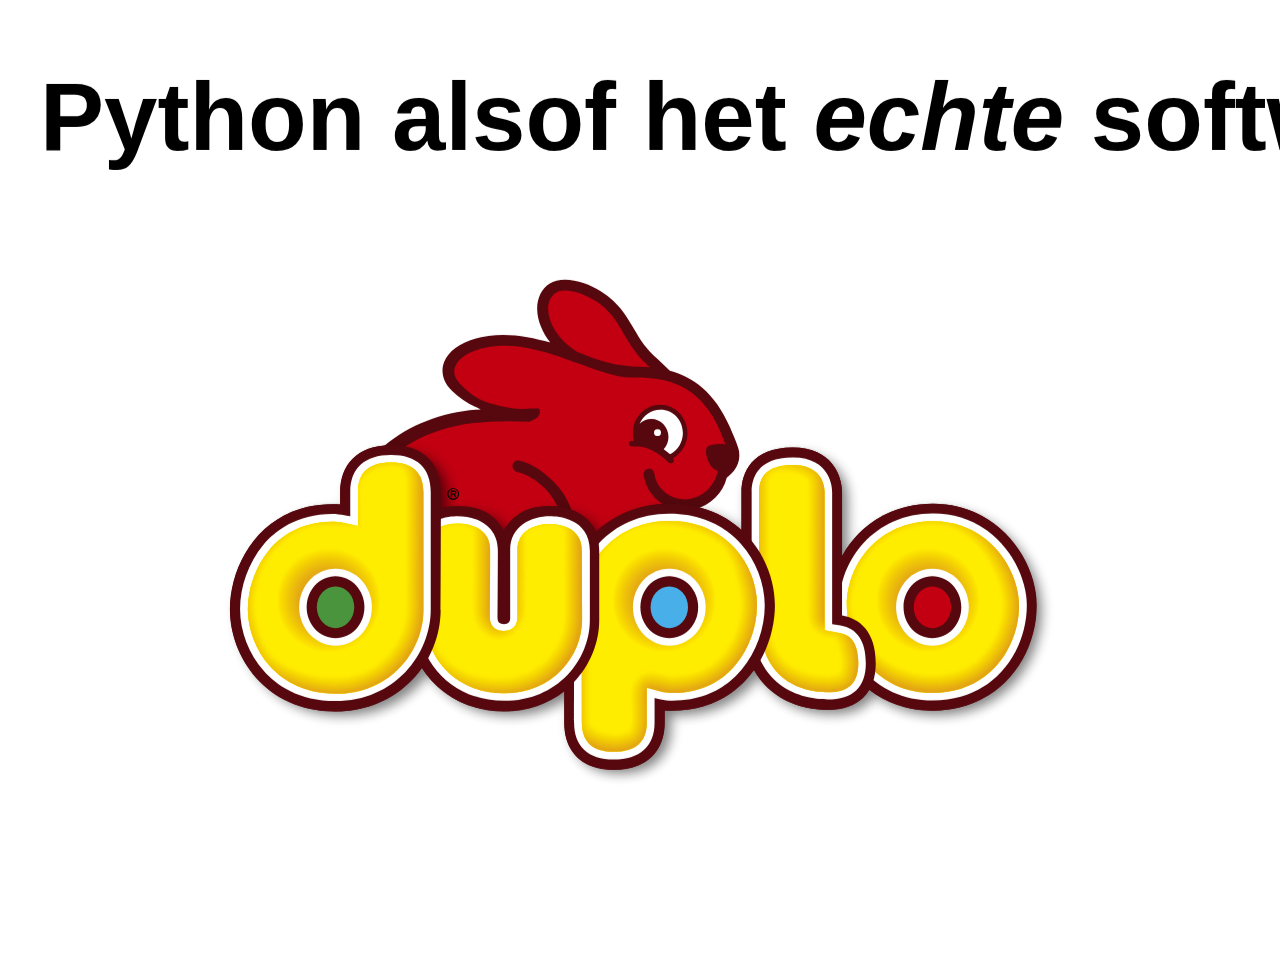
==== index.html @ 90a0829d "Add compiled presentation" ====
<!DOCTYPE html>
<html>
<head>
    <meta charset="UTF-8" />
    <title> Presentation </title>
    <link href="assets/default.css" rel="stylesheet" type="text/css" />
    <link href="assets/pygments.css" rel="stylesheet" type="text/css" />
</head>
<body>

<div id="impress" data-transition-duration="150">
    
        <div class="slide step">
            <h1>Python alsof het <em>echte</em> software is</h1>
<p><img alt="DUPLO" src="assets/duplo.svg" /></p>

            <div class="slide-num">
                1 / 10
            </div>
        </div>
    
        <div class="slide step">
            <h2>Hoezo?!</h2>
<ul>
<li>FBDA's weapon of choice</li>
<li>zowel losse scripts  als 'libs'</li>
<li>herbruikbaarheid non-triviaal</li>
<li>geringe ervaring met tooling</li>
<li>impulsgroep DUPLO™</li>
</ul>

            <div class="slide-num">
                2 / 10
            </div>
        </div>
    
        <div class="slide step">
            <h2>Invulling</h2>
<ul>
<li>typisch los script (doet het!): <code>wordcount.py</code></li>
<li>nou nog herbruikbaar…</li>
<li>spelen met veelgebruikte tooling<ul>
<li><code>pytest</code>, <code>setuptools</code>, <code>sphinx</code>, <code>tox</code>, <code>wheel</code>, …</li>
<li>PyCharm</li>
</ul>
</li>
</ul>

            <div class="slide-num">
                3 / 10
            </div>
        </div>
    
        <div class="slide step">
            <h2>Not Invented Here™</h2>
<ul>
<li>github's trending python projects als inspiratie (<code>keras</code>, <code>requests</code>, …)</li>
<li>project-layout (<code>test_dingen.py</code> of <code>tests/test_iets.py</code>, …)</li>
<li>gebruikte tools (<code>pytest</code> of <code>unittest2</code>, …)</li>
</ul>

            <div class="slide-num">
                4 / 10
            </div>
        </div>
    
        <div class="slide step">
            <h2>TODO</h2>
<ul>
<li><code>virtualenv</code></li>
<li>documentatie met <code>sphinx</code></li>
<li>unittests met <code>pytest</code></li>
<li>packaging met <code>setuptools</code> en <code>wheel</code></li>
<li>automatisering met <code>tox</code></li>
<li>eventueel<ul>
<li>'lint' met <code>flake8</code></li>
<li>coverage met <code>coverage</code></li>
</ul>
</li>
</ul>

            <div class="slide-num">
                5 / 10
            </div>
        </div>
    
        <div class="slide step">
            <h2>Woordjes tellen</h2>
<ul>
<li>live meeklikken (of kopie-pasta): <code>https://akaidiot.github.com/word-count/</code></li>
</ul>
<div class="codehilite"><pre><span></span>$ git clone https://github.com/akaIDIOT/word-count.git
$ python3 wordcount.py map/met/tekst
[(&#39;de&#39;, 123), (&#39;het&#39;, 45), (&#39;een&#39;, 6)]
</pre></div>


<ul>
<li>PyCharm</li>
<li><code>virtualenv</code></li>
</ul>

            <div class="slide-num">
                6 / 10
            </div>
        </div>
    
        <div class="slide step">
            <h2>Documentatie: Spinx</h2>
<p>Krachtige tool, maar veel TLC nodig…</p>
<div class="codehilite"><pre><span></span>$ pip install sphinx
$ cd …/word-count
$ sphinx-quickstart
&gt; Root path for the documentation [.]: docs
&gt; autodoc: automatically insert docstrings from modules (y/n) [n]: y
&gt; Create Makefile? (y/n) [y]: n
&gt; Create Windows command file? (y/n) [y]: n
</pre></div>

            <div class="slide-num">
                7 / 10
            </div>
        </div>
    
        <div class="slide step">
            <h2>Documentatie: <code>conf.py</code></h2>
<div class="codehilite"><pre><span></span><span class="kn">import</span> <span class="nn">os</span>
<span class="kn">import</span> <span class="nn">sys</span>
<span class="n">sys</span><span class="o">.</span><span class="n">path</span><span class="o">.</span><span class="n">insert</span><span class="p">(</span><span class="mi">0</span><span class="p">,</span> <span class="n">os</span><span class="o">.</span><span class="n">path</span><span class="o">.</span><span class="n">abspath</span><span class="p">(</span><span class="s1">&#39;..&#39;</span><span class="p">))</span>
</pre></div>

            <div class="slide-num">
                8 / 10
            </div>
        </div>
    
        <div class="slide step">
            <h2>Documentatie: <code>index.rst</code></h2>
<div class="codehilite"><pre><span></span><span class="p">..</span> <span class="ow">toctree</span><span class="p">::</span>
   <span class="nc">:maxdepth:</span> <span class="nf">2</span>
   <span class="nc">:caption:</span> <span class="nf">Contents:</span>

   api
</pre></div>

            <div class="slide-num">
                9 / 10
            </div>
        </div>
    
        <div class="slide step">
            <h2>Documentatie: <code>api.rst</code></h2>
<div class="codehilite"><pre><span></span><span class="gh">API Docs</span>
<span class="gh">========</span>

<span class="p">..</span> <span class="ow">automodule</span><span class="p">::</span> wordcount
   <span class="nc">:members:</span>
   <span class="nc">:undoc-members:</span>
</pre></div>


<p>Niet per se fijn, eventueel in <code>conf.py</code>:</p>
<div class="codehilite"><pre><span></span><span class="n">autodoc_default_flags</span> <span class="o">=</span> <span class="p">[</span><span class="s1">&#39;members&#39;</span><span class="p">,</span> <span class="s1">&#39;undoc-members&#39;</span><span class="p">]</span>
</pre></div>


<p>Zie <a href="http://www.sphinx-doc.org/en/stable/ext/autodoc.html">Sphinx' <code>autodoc</code> doc</a> voor meer</p>

            <div class="slide-num">
                10 / 10
            </div>
        </div>
    
</div>

<script src="assets/impress.js"></script>
<script>
    impress().init();
</script>

</body>

</html>
---- assets/default.css ----
h1, h2 {
    display: inline-block;
    margin: .2em 0 .4em 0;
    white-space: nowrap;
    background-color: rgba(255, 255, 255, 0.5);
}

ul {
    margin-top: .2em;
}

#impress .slide {
    position: relative;
    width: 1200px;
    min-height: 600px;
    padding: 50px;

    font-family: Lato, Verdana, sans-serif;
    font-size: 300%;

    transition: opacity .1s
}

#impress .slide:not(.present) {
    opacity: 0;
}

#impress .slide:not(.present) a {
    display: none;
}

#impress .slide .slide-num {
    display: none;
    position: fixed;
    right: 0;
    bottom: 0;
    opacity: 0.5;
}

#impress .slide .codehilite {
    margin-bottom: 1em;
    padding: 0 .4em;
    border-top: .1em #666 solid;
    border-bottom: .1em #666 solid;
    background: #ddd;
}

#impress .slide p img {
    display: block;
    margin: auto;
}

#impress .slide h1 ~ p img {
    width: 70%;
}

#impress .slide .footnote {
    font-size: 50%;
    color: #666;
}
---- assets/pygments.css ----
.hll { background-color: #ffffcc }
.c { color: #999988; font-style: italic } /* Comment */
.err { color: #a61717; background-color: #e3d2d2 } /* Error */
.k { color: #000000; font-weight: bold } /* Keyword */
.o { color: #000000; font-weight: bold } /* Operator */
.cm { color: #999988; font-style: italic } /* Comment.Multiline */
.cp { color: #999999; font-weight: bold; font-style: italic } /* Comment.Preproc */
.c1 { color: #999988; font-style: italic } /* Comment.Single */
.cs { color: #999999; font-weight: bold; font-style: italic } /* Comment.Special */
.gd { color: #000000; background-color: #ffdddd } /* Generic.Deleted */
.ge { color: #000000; font-style: italic } /* Generic.Emph */
.gr { color: #aa0000 } /* Generic.Error */
.gh { color: #999999 } /* Generic.Heading */
.gi { color: #000000; background-color: #ddffdd } /* Generic.Inserted */
.go { color: #888888 } /* Generic.Output */
.gp { color: #555555 } /* Generic.Prompt */
.gs { font-weight: bold } /* Generic.Strong */
.gu { color: #aaaaaa } /* Generic.Subheading */
.gt { color: #aa0000 } /* Generic.Traceback */
.kc { color: #000000; font-weight: bold } /* Keyword.Constant */
.kd { color: #000000; font-weight: bold } /* Keyword.Declaration */
.kn { color: #000000; font-weight: bold } /* Keyword.Namespace */
.kp { color: #000000; font-weight: bold } /* Keyword.Pseudo */
.kr { color: #000000; font-weight: bold } /* Keyword.Reserved */
.kt { color: #445588; font-weight: bold } /* Keyword.Type */
.m { color: #009999 } /* Literal.Number */
.s { color: #d01040 } /* Literal.String */
.na { color: #008080 } /* Name.Attribute */
.nb { color: #0086B3 } /* Name.Builtin */
.nc { color: #445588; font-weight: bold } /* Name.Class */
.no { color: #008080 } /* Name.Constant */
.nd { color: #3c5d5d; font-weight: bold } /* Name.Decorator */
.ni { color: #800080 } /* Name.Entity */
.ne { color: #990000; font-weight: bold } /* Name.Exception */
.nf { color: #990000; font-weight: bold } /* Name.Function */
.nl { color: #990000; font-weight: bold } /* Name.Label */
.nn { color: #555555 } /* Name.Namespace */
.nt { color: #000080 } /* Name.Tag */
.nv { color: #008080 } /* Name.Variable */
.ow { color: #000000; font-weight: bold } /* Operator.Word */
.w { color: #bbbbbb } /* Text.Whitespace */
.mf { color: #009999 } /* Literal.Number.Float */
.mh { color: #009999 } /* Literal.Number.Hex */
.mi { color: #009999 } /* Literal.Number.Integer */
.mo { color: #009999 } /* Literal.Number.Oct */
.sb { color: #d01040 } /* Literal.String.Backtick */
.sc { color: #d01040 } /* Literal.String.Char */
.sd { color: #d01040 } /* Literal.String.Doc */
.s2 { color: #d01040 } /* Literal.String.Double */
.se { color: #d01040 } /* Literal.String.Escape */
.sh { color: #d01040 } /* Literal.String.Heredoc */
.si { color: #d01040 } /* Literal.String.Interpol */
.sx { color: #d01040 } /* Literal.String.Other */
.sr { color: #009926 } /* Literal.String.Regex */
.s1 { color: #d01040 } /* Literal.String.Single */
.ss { color: #990073 } /* Literal.String.Symbol */
.bp { color: #999999 } /* Name.Builtin.Pseudo */
.vc { color: #008080 } /* Name.Variable.Class */
.vg { color: #008080 } /* Name.Variable.Global */
.vi { color: #008080 } /* Name.Variable.Instance */
.il { color: #009999 } /* Literal.Number.Integer.Long */
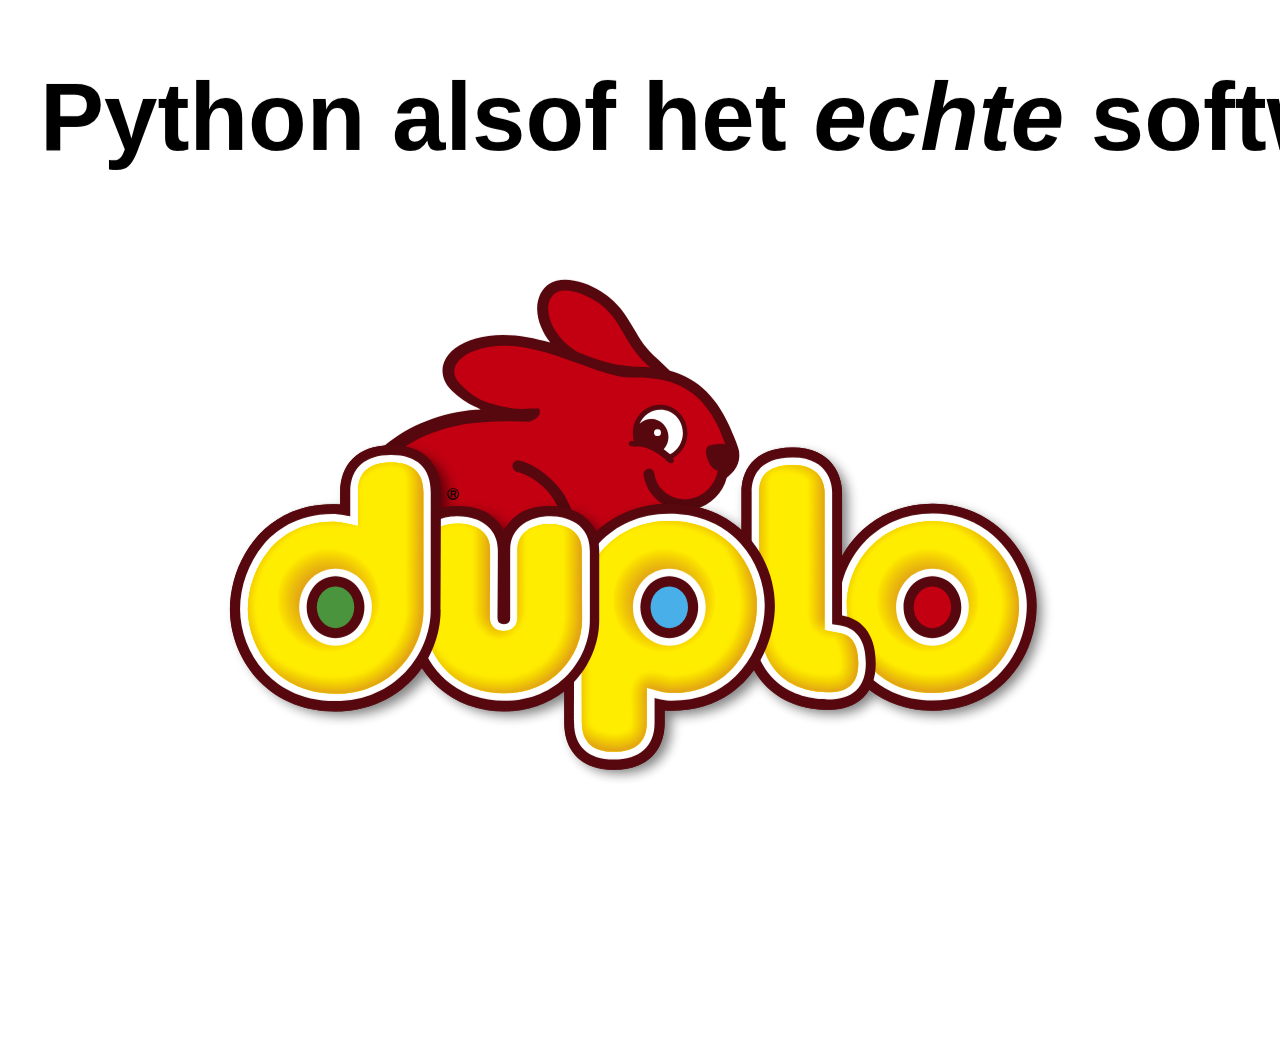
==== commit b5618a1d: "Write up unit testing" ====
--- a/index.html
+++ b/index.html
@@ -2,7 +2,7 @@
 <html>
 <head>
     <meta charset="UTF-8" />
-    <title> Presentation </title>
+    <title> PyCon.here </title>
     <link href="assets/default.css" rel="stylesheet" type="text/css" />
     <link href="assets/pygments.css" rel="stylesheet" type="text/css" />
 </head>
@@ -15,7 +15,7 @@
 <p><img alt="DUPLO" src="assets/duplo.svg" /></p>
 
             <div class="slide-num">
-                1 / 10
+                1 / 17
             </div>
         </div>
     
@@ -30,7 +30,7 @@
 </ul>
 
             <div class="slide-num">
-                2 / 10
+                2 / 17
             </div>
         </div>
     
@@ -47,7 +47,7 @@
 </ul>
 
             <div class="slide-num">
-                3 / 10
+                3 / 17
             </div>
         </div>
     
@@ -60,27 +60,45 @@
 </ul>
 
             <div class="slide-num">
-                4 / 10
-            </div>
-        </div>
-    
-        <div class="slide step">
-            <h2>TODO</h2>
+                4 / 17
+            </div>
+        </div>
+    
+        <div class="slide step">
+            <h2>What TODO</h2>
 <ul>
 <li><code>virtualenv</code></li>
-<li>documentatie met <code>sphinx</code></li>
 <li>unittests met <code>pytest</code></li>
 <li>packaging met <code>setuptools</code> en <code>wheel</code></li>
+<li>documentatie met <code>sphinx</code></li>
 <li>automatisering met <code>tox</code></li>
 <li>eventueel<ul>
 <li>'lint' met <code>flake8</code></li>
-<li>coverage met <code>coverage</code></li>
-</ul>
-</li>
-</ul>
-
-            <div class="slide-num">
-                5 / 10
+<li>test/code coverage met <code>coverage</code></li>
+</ul>
+</li>
+</ul>
+
+            <div class="slide-num">
+                5 / 17
+            </div>
+        </div>
+    
+        <div class="slide step">
+            <h2>Requirements</h2>
+<ul>
+<li><code>git --version</code></li>
+<li><code>python3 --version</code></li>
+<li><code>pip --version</code> (verwijst naar welke versie van Python?)<ul>
+<li>eventueel <code>pip3</code></li>
+</ul>
+</li>
+<li><code>pip show pip</code></li>
+<li>PyCharm (community of professional)</li>
+</ul>
+
+            <div class="slide-num">
+                6 / 17
             </div>
         </div>
     
@@ -101,7 +119,98 @@
 </ul>
 
             <div class="slide-num">
-                6 / 10
+                7 / 17
+            </div>
+        </div>
+    
+        <div class="slide step">
+            <h2>Virtual reality</h2>
+<p>Alle DUPLO-blokken netjes in de doos:</p>
+<div class="codehilite"><pre><span></span>$ pip install virtualenv
+$ virtualenv --python python3 pad/naar/env
+$ source pad/naar/env/activate   # *nix
+$ pad\naar\env\Scripts\activate  # windows
+</pre></div>
+
+            <div class="slide-num">
+                8 / 17
+            </div>
+        </div>
+    
+        <div class="slide step">
+            <h2>Virtual reality: PyCharm</h2>
+<p><img alt="interpreter in PyCharm" src="assets/project-interpreter.png" /></p>
+
+            <div class="slide-num">
+                9 / 17
+            </div>
+        </div>
+    
+        <div class="slide step">
+            <h2>Unit tests</h2>
+<ul>
+<li>een 'unit' is klein</li>
+<li><code>wordcount.py</code> is niet handig testbaar ☹ (één unit)</li>
+<li>eerst fixen of eerst tests maken?<ul>
+<li>pragmatisme of test driven development</li>
+</ul>
+</li>
+</ul>
+
+            <div class="slide-num">
+                10 / 17
+            </div>
+        </div>
+    
+        <div class="slide step">
+            <h2>Unit tests: pytest</h2>
+<div class="codehilite"><pre><span></span>$ pip install pytest
+</pre></div>
+
+
+<p><code>tests/test_wordcount.py</code>:</p>
+<div class="codehilite"><pre><span></span><span class="k">def</span> <span class="nf">test_tokenize</span><span class="p">():</span>
+    <span class="n">text</span> <span class="o">=</span> <span class="s1">&#39;De kat krabt de krullen van de trap.&#39;</span>
+    <span class="n">words</span> <span class="o">=</span> <span class="n">tokenize</span><span class="p">(</span><span class="n">text</span><span class="p">)</span>
+
+    <span class="k">assert</span> <span class="s1">&#39;krullen&#39;</span> <span class="ow">in</span> <span class="n">words</span>
+    <span class="k">assert</span> <span class="s1">&#39;trap&#39;</span> <span class="ow">in</span> <span class="n">words</span>
+</pre></div>
+
+            <div class="slide-num">
+                11 / 17
+            </div>
+        </div>
+    
+        <div class="slide step">
+            <h2>Unit tests: PyCharm</h2>
+<p><img alt="pytest in PyCharm" src="assets/test-runner.png" /></p>
+<p>Rechts-klik op <code>tests</code>, ▶ Run 'py.test in tests'</p>
+
+            <div class="slide-num">
+                12 / 17
+            </div>
+        </div>
+    
+        <div class="slide step">
+            <h2>Bonus tests</h2>
+<p><code>pytest</code> heeft handige helpers, <code>pyhamcrest</code>¹ maakt één en ander leesbaarder:</p>
+<div class="codehilite"><pre><span></span><span class="nd">@pytest.mark.parametrize</span><span class="p">(</span><span class="s1">&#39;text, words&#39;</span><span class="p">,</span> <span class="p">[</span>
+    <span class="p">(</span><span class="s1">&#39;test&#39;</span><span class="p">,</span> <span class="p">[</span><span class="s1">&#39;test&#39;</span><span class="p">]),</span>
+    <span class="p">(</span><span class="s1">&#39;testing</span><span class="se">\n</span><span class="s1">123&#39;</span><span class="p">,</span> <span class="p">[</span><span class="s1">&#39;testing&#39;</span><span class="p">,</span> <span class="s1">&#39;123&#39;</span><span class="p">]),</span>
+<span class="p">])</span>
+<span class="k">def</span> <span class="nf">test_tokenize</span><span class="p">(</span><span class="n">text</span><span class="p">,</span> <span class="n">words</span><span class="p">):</span>
+    <span class="n">assert_that</span><span class="p">(</span><span class="n">tokenize</span><span class="p">(</span><span class="n">text</span><span class="p">),</span>
+                <span class="n">contains_inanyorder</span><span class="p">(</span><span class="o">*</span><span class="n">words</span><span class="p">))</span>
+</pre></div>
+
+
+<p><code>mock</code> / <code>unittest.mock</code> kan dingen die in de weg zitten (HTTP-requests, database-cursors, …) 'mocken'</p>
+<hr />
+<p>¹: importeer uit module <code>hamcrest</code></p>
+
+            <div class="slide-num">
+                13 / 17
             </div>
         </div>
     
@@ -118,7 +227,7 @@
 </pre></div>
 
             <div class="slide-num">
-                7 / 10
+                14 / 17
             </div>
         </div>
     
@@ -130,7 +239,7 @@
 </pre></div>
 
             <div class="slide-num">
-                8 / 10
+                15 / 17
             </div>
         </div>
     
@@ -144,7 +253,7 @@
 </pre></div>
 
             <div class="slide-num">
-                9 / 10
+                16 / 17
             </div>
         </div>
     
@@ -167,7 +276,7 @@
 <p>Zie <a href="http://www.sphinx-doc.org/en/stable/ext/autodoc.html">Sphinx' <code>autodoc</code> doc</a> voor meer</p>
 
             <div class="slide-num">
-                10 / 10
+                17 / 17
             </div>
         </div>
     
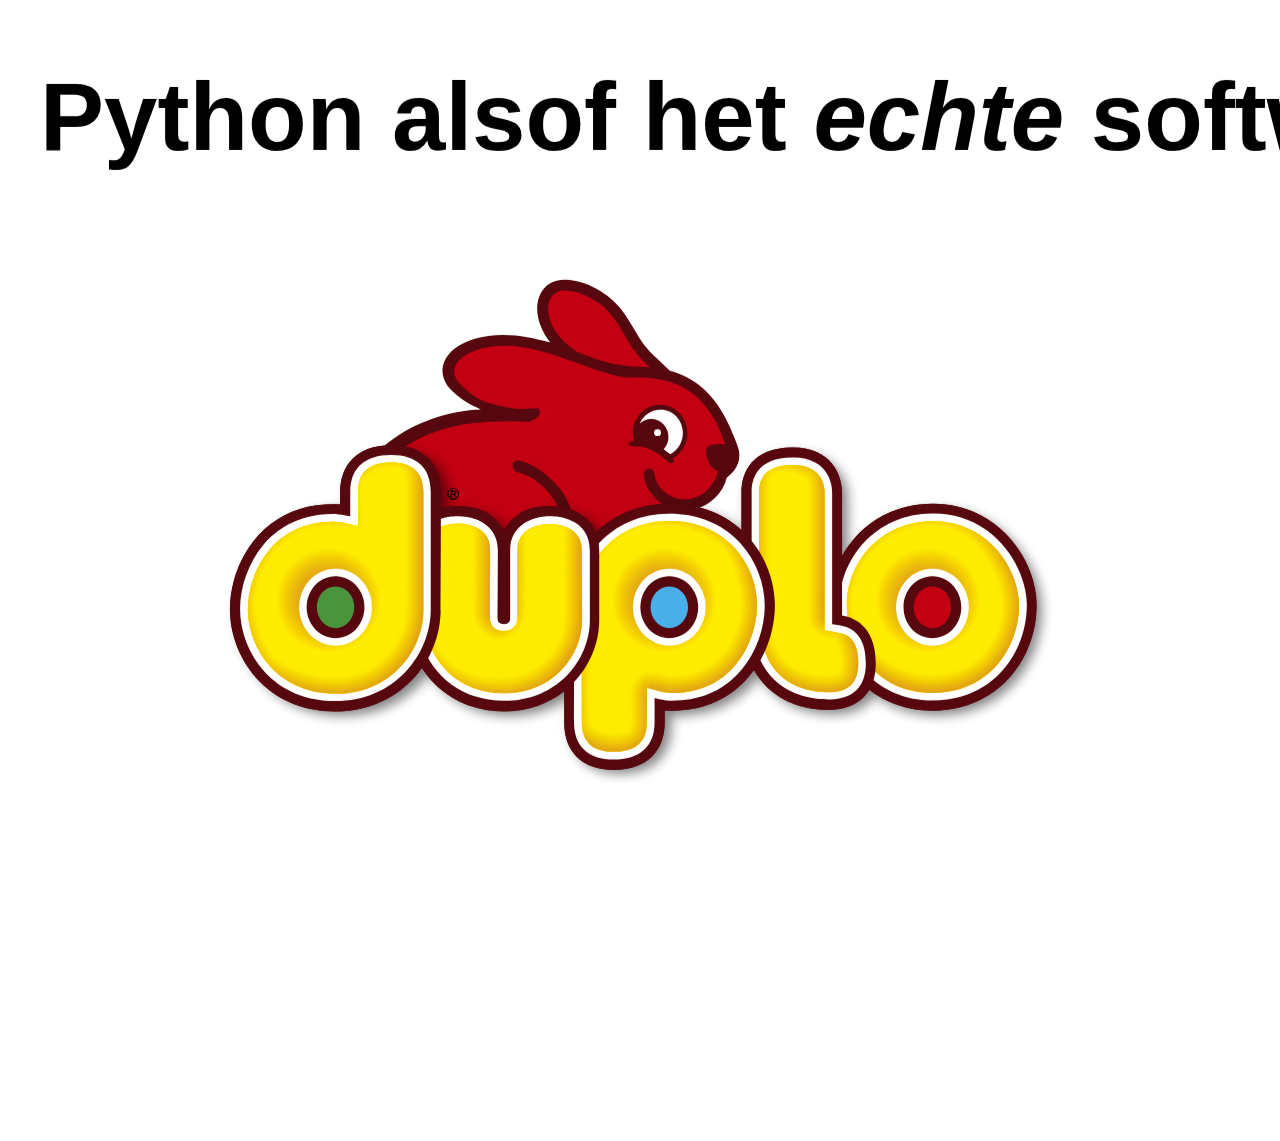
==== commit a120b480: "Add rendered page for current state of source" ====
--- a/index.html
+++ b/index.html
@@ -15,7 +15,7 @@
 <p><img alt="DUPLO" src="assets/duplo.svg" /></p>
 
             <div class="slide-num">
-                1 / 17
+                1 / 22
             </div>
         </div>
     
@@ -30,7 +30,7 @@
 </ul>
 
             <div class="slide-num">
-                2 / 17
+                2 / 22
             </div>
         </div>
     
@@ -47,7 +47,7 @@
 </ul>
 
             <div class="slide-num">
-                3 / 17
+                3 / 22
             </div>
         </div>
     
@@ -60,7 +60,7 @@
 </ul>
 
             <div class="slide-num">
-                4 / 17
+                4 / 22
             </div>
         </div>
     
@@ -80,7 +80,7 @@
 </ul>
 
             <div class="slide-num">
-                5 / 17
+                5 / 22
             </div>
         </div>
     
@@ -98,7 +98,7 @@
 </ul>
 
             <div class="slide-num">
-                6 / 17
+                6 / 22
             </div>
         </div>
     
@@ -119,7 +119,7 @@
 </ul>
 
             <div class="slide-num">
-                7 / 17
+                7 / 22
             </div>
         </div>
     
@@ -133,7 +133,7 @@
 </pre></div>
 
             <div class="slide-num">
-                8 / 17
+                8 / 22
             </div>
         </div>
     
@@ -142,7 +142,16 @@
 <p><img alt="interpreter in PyCharm" src="assets/project-interpreter.png" /></p>
 
             <div class="slide-num">
-                9 / 17
+                9 / 22
+            </div>
+        </div>
+    
+        <div class="slide step">
+            <h2>Virtual reality</h2>
+<p><img alt="thumbs up" src="assets/thumbs-up.svg" /></p>
+
+            <div class="slide-num">
+                10 / 22
             </div>
         </div>
     
@@ -158,7 +167,7 @@
 </ul>
 
             <div class="slide-num">
-                10 / 17
+                11 / 22
             </div>
         </div>
     
@@ -178,7 +187,7 @@
 </pre></div>
 
             <div class="slide-num">
-                11 / 17
+                12 / 22
             </div>
         </div>
     
@@ -188,7 +197,7 @@
 <p>Rechts-klik op <code>tests</code>, ▶ Run 'py.test in tests'</p>
 
             <div class="slide-num">
-                12 / 17
+                13 / 22
             </div>
         </div>
     
@@ -210,7 +219,16 @@
 <p>¹: importeer uit module <code>hamcrest</code></p>
 
             <div class="slide-num">
-                13 / 17
+                14 / 22
+            </div>
+        </div>
+    
+        <div class="slide step">
+            <h2>Unit tests</h2>
+<p><img alt="thumbs up" src="assets/thumbs-up.svg" /></p>
+
+            <div class="slide-num">
+                15 / 22
             </div>
         </div>
     
@@ -227,7 +245,7 @@
 </pre></div>
 
             <div class="slide-num">
-                14 / 17
+                16 / 22
             </div>
         </div>
     
@@ -239,7 +257,7 @@
 </pre></div>
 
             <div class="slide-num">
-                15 / 17
+                17 / 22
             </div>
         </div>
     
@@ -253,7 +271,7 @@
 </pre></div>
 
             <div class="slide-num">
-                16 / 17
+                18 / 22
             </div>
         </div>
     
@@ -276,7 +294,34 @@
 <p>Zie <a href="http://www.sphinx-doc.org/en/stable/ext/autodoc.html">Sphinx' <code>autodoc</code> doc</a> voor meer</p>
 
             <div class="slide-num">
-                17 / 17
+                19 / 22
+            </div>
+        </div>
+    
+        <div class="slide step">
+            <h2>Documentatie: PyCharm</h2>
+<p><img alt="Spinx in PyCharm" src="assets/new-docs-runner.png" /></p>
+
+            <div class="slide-num">
+                20 / 22
+            </div>
+        </div>
+    
+        <div class="slide step">
+            <h2>Documentatie: PyCharm</h2>
+<p><img alt="Spinx in PyCharm" src="assets/docs-runner.png" /></p>
+
+            <div class="slide-num">
+                21 / 22
+            </div>
+        </div>
+    
+        <div class="slide step">
+            <h2>Documentatie</h2>
+<p><img alt="thumbs up" src="assets/thumbs-up.svg" /></p>
+
+            <div class="slide-num">
+                22 / 22
             </div>
         </div>
     
--- a/assets/default.css
+++ b/assets/default.css
@@ -47,6 +47,7 @@
 
 #impress .slide p img {
     display: block;
+    max-width: 100%;
     margin: auto;
 }
 
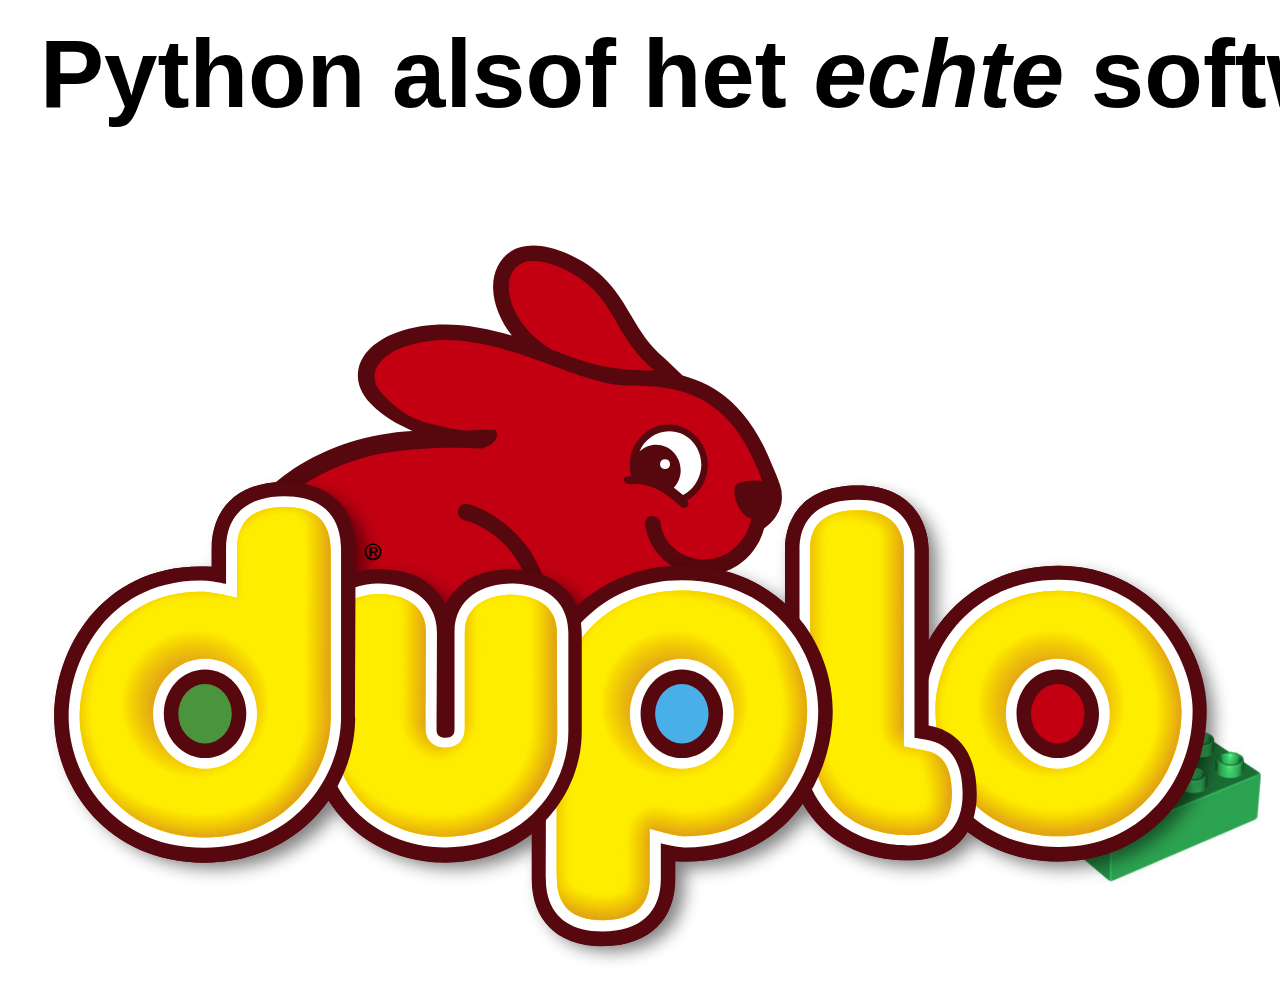
==== commit c6f7d47f: "Render current state of presentation" ====
--- a/index.html
+++ b/index.html
@@ -15,7 +15,7 @@
 <p><img alt="DUPLO" src="assets/duplo.svg" /></p>
 
             <div class="slide-num">
-                1 / 22
+                1 / 34
             </div>
         </div>
     
@@ -30,7 +30,7 @@
 </ul>
 
             <div class="slide-num">
-                2 / 22
+                2 / 34
             </div>
         </div>
     
@@ -47,7 +47,7 @@
 </ul>
 
             <div class="slide-num">
-                3 / 22
+                3 / 34
             </div>
         </div>
     
@@ -57,10 +57,11 @@
 <li>github's trending python projects als inspiratie (<code>keras</code>, <code>requests</code>, …)</li>
 <li>project-layout (<code>test_dingen.py</code> of <code>tests/test_iets.py</code>, …)</li>
 <li>gebruikte tools (<code>pytest</code> of <code>unittest2</code>, …)</li>
-</ul>
-
-            <div class="slide-num">
-                4 / 22
+<li>verder: "populaire conventie"</li>
+</ul>
+
+            <div class="slide-num">
+                4 / 34
             </div>
         </div>
     
@@ -80,7 +81,7 @@
 </ul>
 
             <div class="slide-num">
-                5 / 22
+                5 / 34
             </div>
         </div>
     
@@ -98,7 +99,7 @@
 </ul>
 
             <div class="slide-num">
-                6 / 22
+                6 / 34
             </div>
         </div>
     
@@ -119,7 +120,7 @@
 </ul>
 
             <div class="slide-num">
-                7 / 22
+                7 / 34
             </div>
         </div>
     
@@ -133,7 +134,7 @@
 </pre></div>
 
             <div class="slide-num">
-                8 / 22
+                8 / 34
             </div>
         </div>
     
@@ -142,7 +143,7 @@
 <p><img alt="interpreter in PyCharm" src="assets/project-interpreter.png" /></p>
 
             <div class="slide-num">
-                9 / 22
+                9 / 34
             </div>
         </div>
     
@@ -151,7 +152,7 @@
 <p><img alt="thumbs up" src="assets/thumbs-up.svg" /></p>
 
             <div class="slide-num">
-                10 / 22
+                10 / 34
             </div>
         </div>
     
@@ -165,9 +166,10 @@
 </ul>
 </li>
 </ul>
-
-            <div class="slide-num">
-                11 / 22
+<p><em>populaire conventie: test-code in <code>…/tests/</code></em></p>
+
+            <div class="slide-num">
+                11 / 34
             </div>
         </div>
     
@@ -177,7 +179,7 @@
 </pre></div>
 
 
-<p><code>tests/test_wordcount.py</code>:</p>
+<p><code>…/tests/test_wordcount.py</code>:</p>
 <div class="codehilite"><pre><span></span><span class="k">def</span> <span class="nf">test_tokenize</span><span class="p">():</span>
     <span class="n">text</span> <span class="o">=</span> <span class="s1">&#39;De kat krabt de krullen van de trap.&#39;</span>
     <span class="n">words</span> <span class="o">=</span> <span class="n">tokenize</span><span class="p">(</span><span class="n">text</span><span class="p">)</span>
@@ -187,7 +189,7 @@
 </pre></div>
 
             <div class="slide-num">
-                12 / 22
+                12 / 34
             </div>
         </div>
     
@@ -197,13 +199,13 @@
 <p>Rechts-klik op <code>tests</code>, ▶ Run 'py.test in tests'</p>
 
             <div class="slide-num">
-                13 / 22
+                13 / 34
             </div>
         </div>
     
         <div class="slide step">
             <h2>Bonus tests</h2>
-<p><code>pytest</code> heeft handige helpers, <code>pyhamcrest</code>¹ maakt één en ander leesbaarder:</p>
+<p><code>pytest</code> heeft handige helpers, <code>pyhamcrest</code><sup id="fnref:1"><a class="footnote-ref" href="#fn:1" rel="footnote">1</a></sup> maakt één en ander leesbaarder:</p>
 <div class="codehilite"><pre><span></span><span class="nd">@pytest.mark.parametrize</span><span class="p">(</span><span class="s1">&#39;text, words&#39;</span><span class="p">,</span> <span class="p">[</span>
     <span class="p">(</span><span class="s1">&#39;test&#39;</span><span class="p">,</span> <span class="p">[</span><span class="s1">&#39;test&#39;</span><span class="p">]),</span>
     <span class="p">(</span><span class="s1">&#39;testing</span><span class="se">\n</span><span class="s1">123&#39;</span><span class="p">,</span> <span class="p">[</span><span class="s1">&#39;testing&#39;</span><span class="p">,</span> <span class="s1">&#39;123&#39;</span><span class="p">]),</span>
@@ -215,11 +217,17 @@
 
 
 <p><code>mock</code> / <code>unittest.mock</code> kan dingen die in de weg zitten (HTTP-requests, database-cursors, …) 'mocken'</p>
+<div class="footnote">
 <hr />
-<p>¹: importeer uit module <code>hamcrest</code></p>
-
-            <div class="slide-num">
-                14 / 22
+<ol>
+<li id="fn:1">
+<p>importeer uit module <code>hamcrest</code>&#160;<a class="footnote-backref" href="#fnref:1" rev="footnote" title="Jump back to footnote 1 in the text">&#8617;</a></p>
+</li>
+</ol>
+</div>
+
+            <div class="slide-num">
+                14 / 34
             </div>
         </div>
     
@@ -228,13 +236,117 @@
 <p><img alt="thumbs up" src="assets/thumbs-up.svg" /></p>
 
             <div class="slide-num">
-                15 / 22
+                15 / 34
+            </div>
+        </div>
+    
+        <div class="slide step">
+            <h2>Packaging</h2>
+<ul>
+<li>pakketje wat Python 'snapt'</li>
+<li>Python packages, modules <em>en dependencies</em></li>
+</ul>
+<p><em>(niet alleen) populaire conventie: <code>…/setup.py</code></em></p>
+
+            <div class="slide-num">
+                16 / 34
+            </div>
+        </div>
+    
+        <div class="slide step">
+            <h2>Packaging: <code>setup.py</code></h2>
+<div class="codehilite"><pre><span></span><span class="kn">from</span> <span class="nn">setuptools</span> <span class="kn">import</span> <span class="n">setup</span>
+
+
+<span class="n">setup</span><span class="p">(</span>
+    <span class="n">name</span><span class="o">=</span><span class="s1">&#39;wordcount&#39;</span><span class="p">,</span>
+    <span class="n">version</span><span class="o">=</span><span class="s1">&#39;0.0&#39;</span><span class="p">,</span>             <span class="c1"># see PEP-440</span>
+    <span class="n">description</span><span class="o">=</span><span class="s1">&#39;Count words, duh&#39;</span><span class="p">,</span>
+    <span class="n">author</span><span class="o">=</span><span class="s1">&#39;Henk de Vries&#39;</span><span class="p">,</span>
+    <span class="n">author_email</span><span class="o">=</span><span class="s1">&#39;henk.de.vries@nfi.minvenj.nl&#39;</span><span class="p">,</span>
+    <span class="n">py_modules</span><span class="o">=</span><span class="p">[</span><span class="s1">&#39;wordcount&#39;</span><span class="p">],</span>  <span class="c1"># single module</span>
+    <span class="n">install_requires</span><span class="o">=</span><span class="p">[],</span>       <span class="c1"># no dependencies</span>
+<span class="p">)</span>
+</pre></div>
+
+            <div class="slide-num">
+                17 / 34
+            </div>
+        </div>
+    
+        <div class="slide step">
+            <h2>Packaging: <code>wordcount.tar.gz</code></h2>
+<div class="codehilite"><pre><span></span>$ python setup.py bdist
+$ ls dist/
+wordcount-0.0.linux-x86_64.tar.gz
+</pre></div>
+
+
+<p>euh… <code>x86_64</code>? <code>.tar.gz</code>? ☹</p>
+
+            <div class="slide-num">
+                18 / 34
+            </div>
+        </div>
+    
+        <div class="slide step">
+            <h2>Packaging: <code>wordcount.whl</code></h2>
+<div class="codehilite"><pre><span></span>$ pip install wheel
+$ python setup.py bdist_wheel
+$ ls dist/
+wordcount-0.0-py3-none-any.whl
+</pre></div>
+
+
+<p>oeh, <code>py3-none-any</code>, <code>.whl</code> ☺</p>
+
+            <div class="slide-num">
+                19 / 34
+            </div>
+        </div>
+    
+        <div class="slide step">
+            <h2>Packaging: <code>pip install wordcount</code></h2>
+<ul>
+<li>afdeling heeft een PyPI-server (😘 FIG)</li>
+<li>iedereen heeft leesrechten</li>
+<li>schrijfrechten op aanvraag</li>
+<li>configuratie op confluence</li>
+</ul>
+<div class="codehilite"><pre><span></span>$ twine upload --repository dbs dist/*.whl
+</pre></div>
+
+            <div class="slide-num">
+                20 / 34
+            </div>
+        </div>
+    
+        <div class="slide step">
+            <h2>Packaging</h2>
+<p><img alt="thumbs up" src="assets/thumbs-up.svg" /></p>
+
+            <div class="slide-num">
+                21 / 34
             </div>
         </div>
     
         <div class="slide step">
             <h2>Documentatie: Spinx</h2>
-<p>Krachtige tool, maar veel TLC nodig…</p>
+<ul>
+<li>krachtige tool, maar veel TLC nodig…</li>
+<li>geconfigureerd in Python</li>
+<li>genereert documentatie vanaf <code>index.rst</code></li>
+<li>reStructuredText (☹)</li>
+<li>importeert code, rendert docstrings zoals bijv. <em>readthedocs.org</em></li>
+</ul>
+
+            <div class="slide-num">
+                22 / 34
+            </div>
+        </div>
+    
+        <div class="slide step">
+            <h2>Documentatie: Sphinx</h2>
 <div class="codehilite"><pre><span></span>$ pip install sphinx
 $ cd …/word-count
 $ sphinx-quickstart
@@ -244,20 +356,26 @@
 &gt; Create Windows command file? (y/n) [y]: n
 </pre></div>
 
-            <div class="slide-num">
-                16 / 22
+
+<p><em>populaire conventie: doc root in <code>…/docs/</code></em></p>
+
+            <div class="slide-num">
+                23 / 34
             </div>
         </div>
     
         <div class="slide step">
             <h2>Documentatie: <code>conf.py</code></h2>
+<p>vies, maar hier nodig…</p>
 <div class="codehilite"><pre><span></span><span class="kn">import</span> <span class="nn">os</span>
 <span class="kn">import</span> <span class="nn">sys</span>
+
+
 <span class="n">sys</span><span class="o">.</span><span class="n">path</span><span class="o">.</span><span class="n">insert</span><span class="p">(</span><span class="mi">0</span><span class="p">,</span> <span class="n">os</span><span class="o">.</span><span class="n">path</span><span class="o">.</span><span class="n">abspath</span><span class="p">(</span><span class="s1">&#39;..&#39;</span><span class="p">))</span>
 </pre></div>
 
             <div class="slide-num">
-                17 / 22
+                24 / 34
             </div>
         </div>
     
@@ -271,7 +389,7 @@
 </pre></div>
 
             <div class="slide-num">
-                18 / 22
+                25 / 34
             </div>
         </div>
     
@@ -294,7 +412,7 @@
 <p>Zie <a href="http://www.sphinx-doc.org/en/stable/ext/autodoc.html">Sphinx' <code>autodoc</code> doc</a> voor meer</p>
 
             <div class="slide-num">
-                19 / 22
+                26 / 34
             </div>
         </div>
     
@@ -303,7 +421,7 @@
 <p><img alt="Spinx in PyCharm" src="assets/new-docs-runner.png" /></p>
 
             <div class="slide-num">
-                20 / 22
+                27 / 34
             </div>
         </div>
     
@@ -312,7 +430,7 @@
 <p><img alt="Spinx in PyCharm" src="assets/docs-runner.png" /></p>
 
             <div class="slide-num">
-                21 / 22
+                28 / 34
             </div>
         </div>
     
@@ -321,7 +439,99 @@
 <p><img alt="thumbs up" src="assets/thumbs-up.svg" /></p>
 
             <div class="slide-num">
-                22 / 22
+                29 / 34
+            </div>
+        </div>
+    
+        <div class="slide step">
+            <h2>Automatisering: tox</h2>
+<ul>
+<li>soort van <code>Makefile</code></li>
+<li>één of meerdere 'testenvs'</li>
+<li>maakt zelf virtual envs</li>
+<li>daarna soort van shell script</li>
+<li>vooral handig voor build servers, herhaalbaarheid buiten je eigen bubbel</li>
+</ul>
+<p><em>populaire conventie: <code>…/tox.ini</code></em></p>
+
+            <div class="slide-num">
+                30 / 34
+            </div>
+        </div>
+    
+        <div class="slide step">
+            <h2>Automatisering: <code>tox.ini</code></h2>
+<p>normaliter <em>buiten</em> de virtualenv voor je project:</p>
+<div class="codehilite"><pre><span></span>$ pip install tox
+</pre></div>
+
+
+<div class="codehilite"><pre><span></span><span class="k">[testenv]</span>
+<span class="na">commands</span> <span class="o">=</span><span class="s"></span>
+<span class="s">    …</span>
+<span class="na">deps</span> <span class="o">=</span><span class="s"></span>
+<span class="s">    …</span>
+</pre></div>
+
+
+<div class="codehilite"><pre><span></span>$ tox
+…
+</pre></div>
+
+            <div class="slide-num">
+                31 / 34
+            </div>
+        </div>
+    
+        <div class="slide step">
+            <h2>Automatisering: tests en docs</h2>
+<div class="codehilite"><pre><span></span><span class="c1"># &#39;default&#39; testenv</span>
+<span class="k">[testenv]</span>
+<span class="na">commands</span> <span class="o">=</span><span class="s"></span>
+<span class="s">    py.test --strict tests</span>
+<span class="na">deps</span> <span class="o">=</span><span class="s"></span>
+<span class="s">    pytest</span>
+
+<span class="c1"># non-default testenv named &quot;docs&quot;</span>
+<span class="k">[testenv:docs]</span>
+<span class="na">commands</span> <span class="o">=</span><span class="s"></span>
+<span class="s">    sphinx-build -b html docs/ dist/docs/</span>
+<span class="na">deps</span> <span class="o">=</span><span class="s"></span>
+<span class="s">    sphinx</span>
+</pre></div>
+
+            <div class="slide-num">
+                32 / 34
+            </div>
+        </div>
+    
+        <div class="slide step">
+            <h2>Automatisering: Python versies</h2>
+<div class="codehilite"><pre><span></span><span class="c1"># global config</span>
+<span class="k">[tox]</span>
+<span class="na">envlist</span> <span class="o">=</span> <span class="s">py33, py34, py35, py36</span>
+<span class="na">skip_missing_interpreters</span> <span class="o">=</span> <span class="s">True</span>
+</pre></div>
+
+
+<div class="codehilite"><pre><span></span>$ tox
+…  # (times 4)
+</pre></div>
+
+
+<p>kan veel meer, zie vooral <a href="https://tox.readthedocs.io">tox.readthedocs.io</a></p>
+
+            <div class="slide-num">
+                33 / 34
+            </div>
+        </div>
+    
+        <div class="slide step">
+            <h2>Automatisering</h2>
+<p><img alt="thumbs up" src="assets/thumbs-up.svg" /></p>
+
+            <div class="slide-num">
+                34 / 34
             </div>
         </div>
     
--- a/assets/default.css
+++ b/assets/default.css
@@ -1,3 +1,7 @@
+body {
+    background: url('brick.svg') bottom right no-repeat fixed;
+}
+
 h1, h2 {
     display: inline-block;
     margin: .2em 0 .4em 0;
@@ -10,9 +14,8 @@
 }
 
 #impress .slide {
-    position: relative;
     width: 1200px;
-    min-height: 600px;
+    height: 900px;
     padding: 50px;
 
     font-family: Lato, Verdana, sans-serif;
@@ -48,11 +51,8 @@
 #impress .slide p img {
     display: block;
     max-width: 100%;
+    max-height: 800px;
     margin: auto;
-}
-
-#impress .slide h1 ~ p img {
-    width: 70%;
 }
 
 #impress .slide .footnote {
